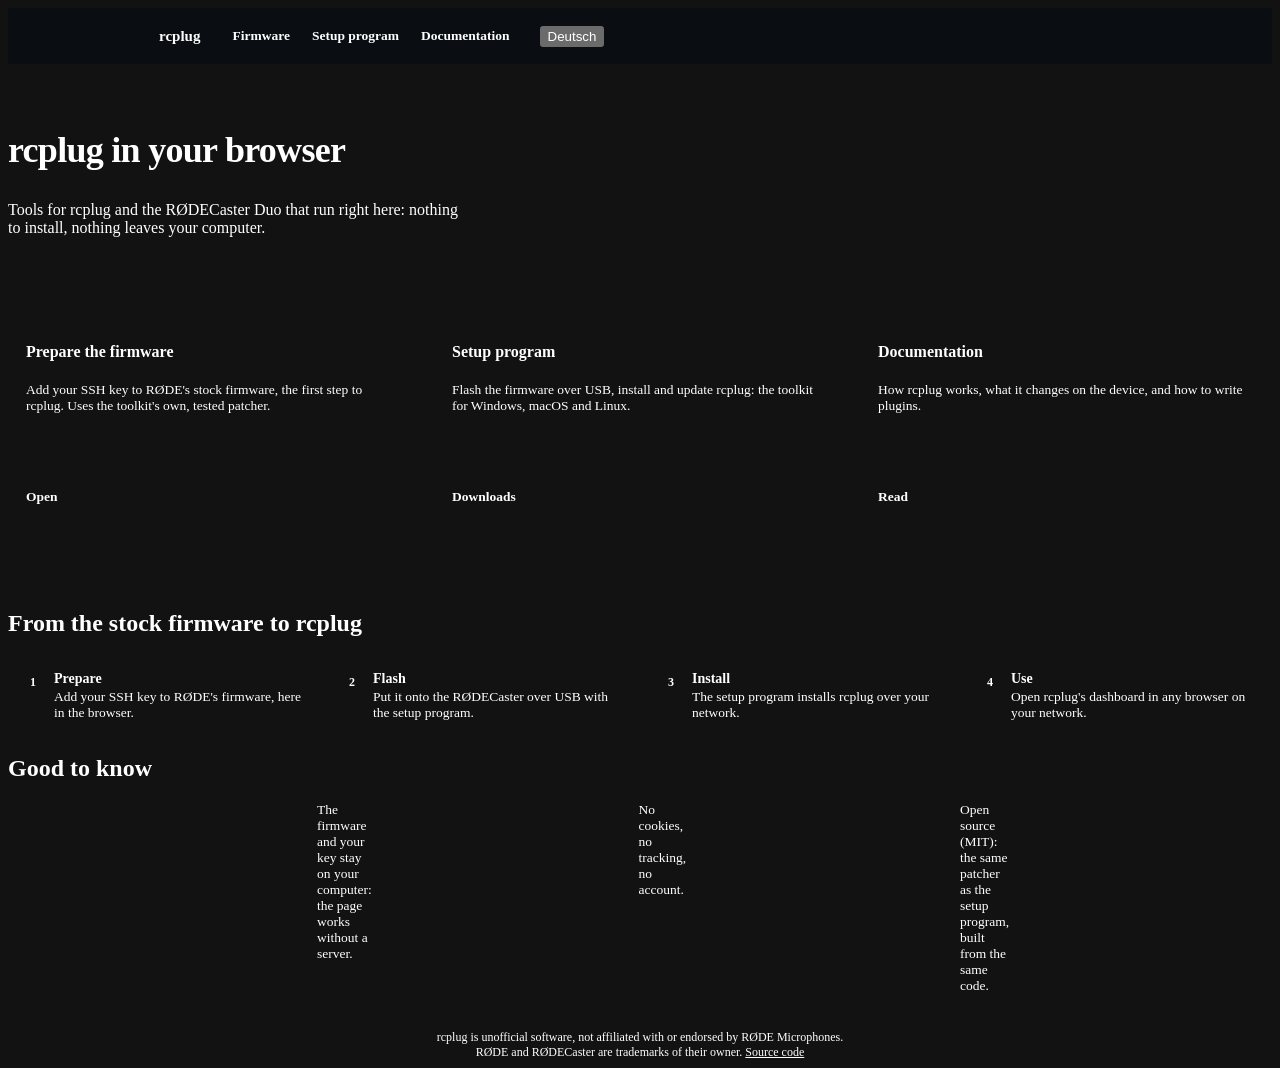
==== web/index.html @ 68b22b48 "The firmware step in the browser, the setup window in rcplug's look A static site on GitHub Pages (w" ====
<!DOCTYPE html>
<html lang="en">
<head>
<meta charset="utf-8">
<meta name="viewport" content="width=device-width, initial-scale=1">
<meta name="color-scheme" content="dark">
<meta http-equiv="Content-Security-Policy" content="default-src 'self'; script-src 'self'; style-src 'self' 'unsafe-inline'; img-src 'self' data:; connect-src 'self'; base-uri 'none'; form-action 'none'">
<meta name="referrer" content="no-referrer">
<title>rcplug in your browser</title>
<meta name="description" content="Tools for rcplug and the RØDECaster Duo that run in your browser: prepare the firmware, get the setup program, read the documentation.">
<link rel="icon" href="data:image/svg+xml,%3Csvg xmlns=%22http://www.w3.org/2000/svg%22 viewBox=%220 0 24 24%22 fill=%22none%22 stroke=%22%2334d399%22 stroke-width=%222%22 stroke-linecap=%22round%22%3E%3Ccircle cx=%2212%22 cy=%2212%22 r=%229.5%22/%3E%3Cpath d=%22M8 15.5v-4M12 15.5V8.5M16 15.5v-6%22/%3E%3C/svg%3E">
<link rel="stylesheet" href="ui/rcplug.css">
<link rel="stylesheet" href="site.css">
<script type="module" src="js/home.js"></script>
</head>
<body>
<header class="site-top">
  <a class="brand" href="./"><svg class="i" aria-hidden="true"><use href="ui/icons.svg#logo"/></svg><b>rcplug</b></a>
  <nav aria-label="rcplug">
    <a href="firmware.html" data-t="navFw"></a>
    <a href="https://github.com/Hustenreizjuengling/rcplug-toolkit/releases/latest" data-t="navSetup"></a>
    <a href="https://github.com/Hustenreizjuengling/rcplug#readme" data-t="navDocs"></a>
  </nav>
  <span class="spacer"></span>
  <button type="button" class="btn ghost sm" id="lang"></button>
</header>
<main class="page">
  <section class="hero">
    <h1 data-t="homeTitle"></h1>
    <p class="lead" data-t="homeLead"></p>
  </section>

  <div class="tools">
    <a class="card tool main" href="firmware.html">
      <span class="tile"><svg class="i" aria-hidden="true"><use href="ui/icons.svg#chip"/></svg></span>
      <h2 data-t="cardFw"></h2><p data-t="cardFwText"></p>
      <span class="go"><span data-t="open"></span><svg class="i i-sm" aria-hidden="true"><use href="ui/icons.svg#chevron-right"/></svg></span>
    </a>
    <a class="card tool" href="https://github.com/Hustenreizjuengling/rcplug-toolkit/releases/latest">
      <span class="tile"><svg class="i" aria-hidden="true"><use href="ui/icons.svg#download"/></svg></span>
      <h2 data-t="cardSetup"></h2><p data-t="cardSetupText"></p>
      <span class="go"><span data-t="downloads"></span><svg class="i i-sm" aria-hidden="true"><use href="ui/icons.svg#external"/></svg></span>
    </a>
    <a class="card tool" href="https://github.com/Hustenreizjuengling/rcplug#readme">
      <span class="tile"><svg class="i" aria-hidden="true"><use href="ui/icons.svg#list"/></svg></span>
      <h2 data-t="cardDocs"></h2><p data-t="cardDocsText"></p>
      <span class="go"><span data-t="read"></span><svg class="i i-sm" aria-hidden="true"><use href="ui/icons.svg#external"/></svg></span>
    </a>
  </div>

  <section class="section" id="dl" hidden>
    <div class="section-head"><h2 data-t="dlTitle"></h2><span class="dim small num" id="dlVer"></span></div>
    <div class="cluster" id="dlLinks"></div>
    <p class="hint" data-t="dlHint"></p>
  </section>

  <section class="section">
    <div class="section-head"><h2 data-t="pathTitle"></h2></div>
    <ol class="path">
      <li><b data-t="p1"></b><span data-t="p1Text"></span></li>
      <li><b data-t="p2"></b><span data-t="p2Text"></span></li>
      <li><b data-t="p3"></b><span data-t="p3Text"></span></li>
      <li><b data-t="p4"></b><span data-t="p4Text"></span></li>
    </ol>
  </section>

  <section class="section">
    <div class="section-head"><h2 data-t="factsTitle"></h2></div>
    <ul class="facts">
      <li><svg class="i i-sm" aria-hidden="true"><use href="ui/icons.svg#lock"/></svg><span data-t="f1"></span></li>
      <li><svg class="i i-sm" aria-hidden="true"><use href="ui/icons.svg#shield"/></svg><span data-t="f2"></span></li>
      <li><svg class="i i-sm" aria-hidden="true"><use href="ui/icons.svg#box"/></svg><span data-t="f3"></span></li>
      <li><svg class="i i-sm" aria-hidden="true"><use href="ui/icons.svg#alert"/></svg><span data-t="f4"></span></li>
    </ul>
  </section>

  <p class="footnote"><span data-t="footer"></span> <a href="https://github.com/Hustenreizjuengling/rcplug-toolkit" data-t="source"></a></p>
</main>
</body>
</html>
---- web/site.css ----
/* The toolkit's web pages: rcplug's shared look (ui/rcplug.css) plus what a
   public page needs on top: a header, a home page and the firmware steps. */

/* ---- header and footer */
.site-top {
  position: sticky; top: 0; z-index: 10; display: flex; align-items: center; gap: 10px;
  height: 56px; padding: 0 max(18px, calc((100% - 1080px) / 2 + 28px));
  background: rgba(11, 14, 18, .9); backdrop-filter: saturate(140%) blur(10px); border-bottom: 1px solid var(--border);
}
.brand { display: inline-flex; align-items: center; gap: 9px; color: var(--text); font-size: 15px; text-decoration: none; }
.brand:hover { text-decoration: none; }
.brand .i { width: 22px; height: 22px; color: var(--accent); }
.site-top nav { display: flex; gap: 2px; margin-left: 12px; }
.site-top nav a { padding: 6px 10px; border-radius: var(--radius-sm); color: var(--text-2); font-size: 13.5px; font-weight: 550; text-decoration: none; }
.site-top nav a:hover, .site-top nav a[aria-current="page"] { color: var(--text); background: var(--surface-2); }
.footnote { color: var(--text-3); font-size: 12px; margin: 36px auto 0; text-align: center; max-width: 70ch; }
.footnote a { color: var(--text-2); }
@media (max-width: 560px) { .site-top nav { display: none; } }

/* ---- pages */
.page.narrow { max-width: 760px; }
.lead { color: var(--text-2); margin: 4px 0 12px; }
.card > .lead { margin-top: -4px; }
.narrow > .card + .card { margin-top: 14px; } /* the firmware steps; the home grid has its own gap */
@media (max-width: 640px) { .page { padding: 20px 14px 40px; } }

/* ---- home */
.hero { padding: 36px 0 26px; }
.hero h1 { font-size: clamp(26px, 5vw, 36px); letter-spacing: -.02em; line-height: 1.15; }
.hero .lead { font-size: 16px; max-width: 58ch; margin-top: 10px; }
.tools { display: grid; grid-template-columns: repeat(auto-fit, minmax(230px, 1fr)); gap: 14px; }
.tool { display: flex; flex-direction: column; gap: 8px; padding: 18px; color: var(--text); text-decoration: none; transition: border-color .15s var(--ease), transform .15s var(--ease); }
a.tool:hover { text-decoration: none; border-color: rgba(52, 211, 153, .45); transform: translateY(-1px); }
.tool .tile { width: 38px; height: 38px; }
.tool h2 { font-size: 16px; margin-top: 4px; }
.tool p { color: var(--text-2); font-size: 13.5px; margin: 0; flex: 1; }
.tool .go { color: var(--accent); font-weight: 600; font-size: 13.5px; display: inline-flex; align-items: center; gap: 6px; }
.tool.main { border-color: rgba(52, 211, 153, .35); background: linear-gradient(160deg, rgba(52, 211, 153, .08), transparent 60%), var(--surface); }
.path { counter-reset: path; display: grid; grid-template-columns: repeat(auto-fit, minmax(170px, 1fr)); gap: 12px; margin: 0; padding: 0; list-style: none; }
.path li { counter-increment: path; position: relative; padding: 14px 14px 14px 46px; background: var(--surface); border: 1px solid var(--border); border-radius: var(--radius); font-size: 13.5px; color: var(--text-2); }
.path li b { display: block; color: var(--text); font-size: 14px; margin-bottom: 2px; }
.path li::before { content: counter(path); position: absolute; left: 14px; top: 14px; width: 22px; height: 22px; border-radius: 50%; display: grid; place-items: center; background: var(--surface-3); color: var(--text); font-size: 12px; font-weight: 700; }
.facts { display: grid; grid-template-columns: repeat(auto-fit, minmax(220px, 1fr)); gap: 10px 22px; margin: 0; padding: 0; list-style: none; font-size: 13.5px; color: var(--text-2); }
.facts li { display: flex; gap: 9px; align-items: flex-start; }
.facts .i { color: var(--accent); flex: none; margin-top: 2px; }

/* ---- firmware steps */
.step .card-head .num { width: 26px; height: 26px; border-radius: 50%; display: grid; place-items: center; background: var(--accent-soft); color: var(--accent); font-size: 13px; font-weight: 700; flex: none; }
.drop {
  display: flex; flex-direction: column; align-items: center; justify-content: center; gap: 8px; margin-top: 14px; padding: 26px 16px;
  border: 1.5px dashed var(--border-2); border-radius: var(--radius); background: var(--bg-2); color: var(--text-2); text-align: center; cursor: pointer;
  transition: border-color .15s var(--ease), background .15s var(--ease);
}
.drop:hover, .drop.over { border-color: rgba(52, 211, 153, .6); background: var(--accent-soft); }
.drop.ok { border-style: solid; border-color: rgba(52, 211, 153, .5); color: var(--text); }
.drop.ok .i { color: var(--accent); }
.drop input { position: absolute; width: 1px; height: 1px; opacity: 0; }
.drop:has(input:focus-visible) { box-shadow: var(--ring); }
#dropText { overflow-wrap: anywhere; }
.release { display: flex; align-items: center; justify-content: space-between; gap: 12px; flex-wrap: wrap; padding: 10px 12px; background: var(--surface-2); border-radius: var(--radius-sm); }
.release .mono { overflow-wrap: anywhere; }
.progress { margin-top: 14px; }
.progress .bar { height: 8px; margin-top: 6px; }
#result { margin-top: 14px; }
#result:empty { display: none; }
textarea.input { height: auto; padding: 9px 11px; resize: vertical; }
.drop.off { opacity: .55; pointer-events: none; }
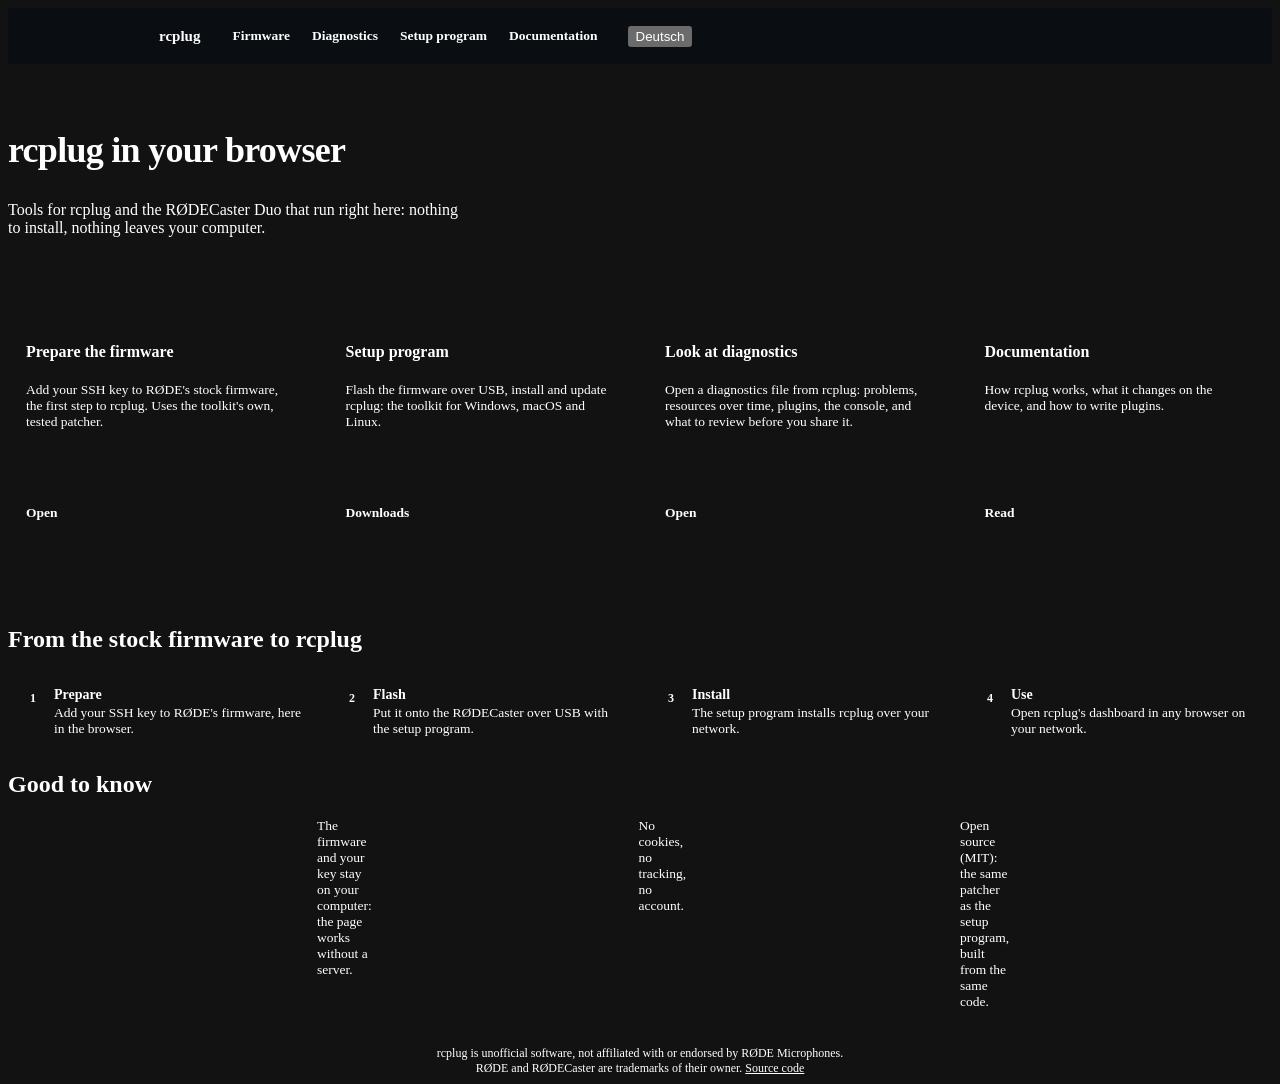
==== commit 33f53c9f: "Look at a diagnostics file in the browser; a preview of main on Pages diagnostics.html opens rcplug'" ====
--- a/web/index.html
+++ b/web/index.html
@@ -18,6 +18,7 @@
   <a class="brand" href="./"><svg class="i" aria-hidden="true"><use href="ui/icons.svg#logo"/></svg><b>rcplug</b></a>
   <nav aria-label="rcplug">
     <a href="firmware.html" data-t="navFw"></a>
+    <a href="diagnostics.html" data-t="navDiag"></a>
     <a href="https://github.com/Hustenreizjuengling/rcplug-toolkit/releases/latest" data-t="navSetup"></a>
     <a href="https://github.com/Hustenreizjuengling/rcplug#readme" data-t="navDocs"></a>
   </nav>
@@ -40,6 +41,11 @@
       <span class="tile"><svg class="i" aria-hidden="true"><use href="ui/icons.svg#download"/></svg></span>
       <h2 data-t="cardSetup"></h2><p data-t="cardSetupText"></p>
       <span class="go"><span data-t="downloads"></span><svg class="i i-sm" aria-hidden="true"><use href="ui/icons.svg#external"/></svg></span>
+    </a>
+    <a class="card tool" href="diagnostics.html">
+      <span class="tile"><svg class="i" aria-hidden="true"><use href="ui/icons.svg#pulse"/></svg></span>
+      <h2 data-t="cardDiag"></h2><p data-t="cardDiagText"></p>
+      <span class="go"><span data-t="open"></span><svg class="i i-sm" aria-hidden="true"><use href="ui/icons.svg#chevron-right"/></svg></span>
     </a>
     <a class="card tool" href="https://github.com/Hustenreizjuengling/rcplug#readme">
       <span class="tile"><svg class="i" aria-hidden="true"><use href="ui/icons.svg#list"/></svg></span>
--- a/web/site.css
+++ b/web/site.css
@@ -65,3 +65,34 @@
 #result:empty { display: none; }
 textarea.input { height: auto; padding: 9px 11px; resize: vertical; }
 .drop.off { opacity: .55; pointer-events: none; }
+
+/* ---- diagnostics */
+.stats { display: grid; grid-template-columns: repeat(auto-fit, minmax(160px, 1fr)); gap: 12px; }
+.stats .stat { padding: 14px 16px; }
+.stats .stat .value { font-size: 19px; overflow-wrap: anywhere; }
+.prob summary { cursor: pointer; padding: 6px 0; }
+.prob pre { margin: 4px 0 10px; }
+.chart { width: 100%; height: auto; display: block; }
+.chart .grid { stroke: var(--border); stroke-width: 1; }
+.chart .axis { fill: var(--text-3); font-size: 10px; font-family: var(--mono); }
+.chart polyline { fill: none; stroke-width: 1.8; stroke-linejoin: round; }
+.chart .cpu { stroke: var(--info); } .chart .rode { stroke: var(--warn); } .chart .rcplug { stroke: var(--accent); } .chart .ram { stroke: var(--violet); stroke-dasharray: 4 3; }
+.legend { display: flex; flex-wrap: wrap; gap: 6px 18px; margin-top: 8px; font-size: 12.5px; color: var(--text-2); }
+.legend .item { display: inline-flex; align-items: center; gap: 7px; }
+.legend i { width: 14px; height: 3px; border-radius: 2px; }
+.legend i.cpu { background: var(--info); } .legend i.rode { background: var(--warn); } .legend i.rcplug { background: var(--accent); } .legend i.ram { background: var(--violet); }
+.privrow { padding: 10px 0; border-top: 1px solid var(--border); display: grid; gap: 6px; }
+.privrow:first-child { border-top: 0; padding-top: 0; }
+.files { display: grid; grid-template-columns: minmax(200px, 300px) minmax(0, 1fr); gap: 14px; }
+.filelist { display: flex; flex-direction: column; max-height: 520px; overflow: auto; border: 1px solid var(--border); border-radius: var(--radius-sm); padding: 4px; }
+.fileitem { display: flex; justify-content: space-between; gap: 10px; padding: 5px 8px; border: 0; border-radius: 6px; background: none; color: var(--text-2); text-align: left; cursor: pointer; font-size: 12px; }
+.fileitem:hover { background: var(--surface-2); color: var(--text); }
+.fileitem[aria-selected="true"] { background: var(--accent-soft); color: var(--text); }
+.fileitem .mono { overflow-wrap: anywhere; }
+.fileview { display: grid; gap: 8px; min-width: 0; align-content: start; }
+.fileview .logs { max-height: 480px; min-height: 120px; }
+@media (max-width: 720px) { .files { grid-template-columns: minmax(0, 1fr); } .filelist { max-height: 200px; } }
+
+/* a preview build (sitegen -preview) */
+.preview-banner { padding: 8px max(18px, calc((100% - 1080px) / 2 + 28px)); background: var(--warn-soft); border-bottom: 1px solid rgba(245, 176, 65, .4); color: var(--text); font-size: 12.5px; }
+.preview-banner a { color: var(--warn); }
